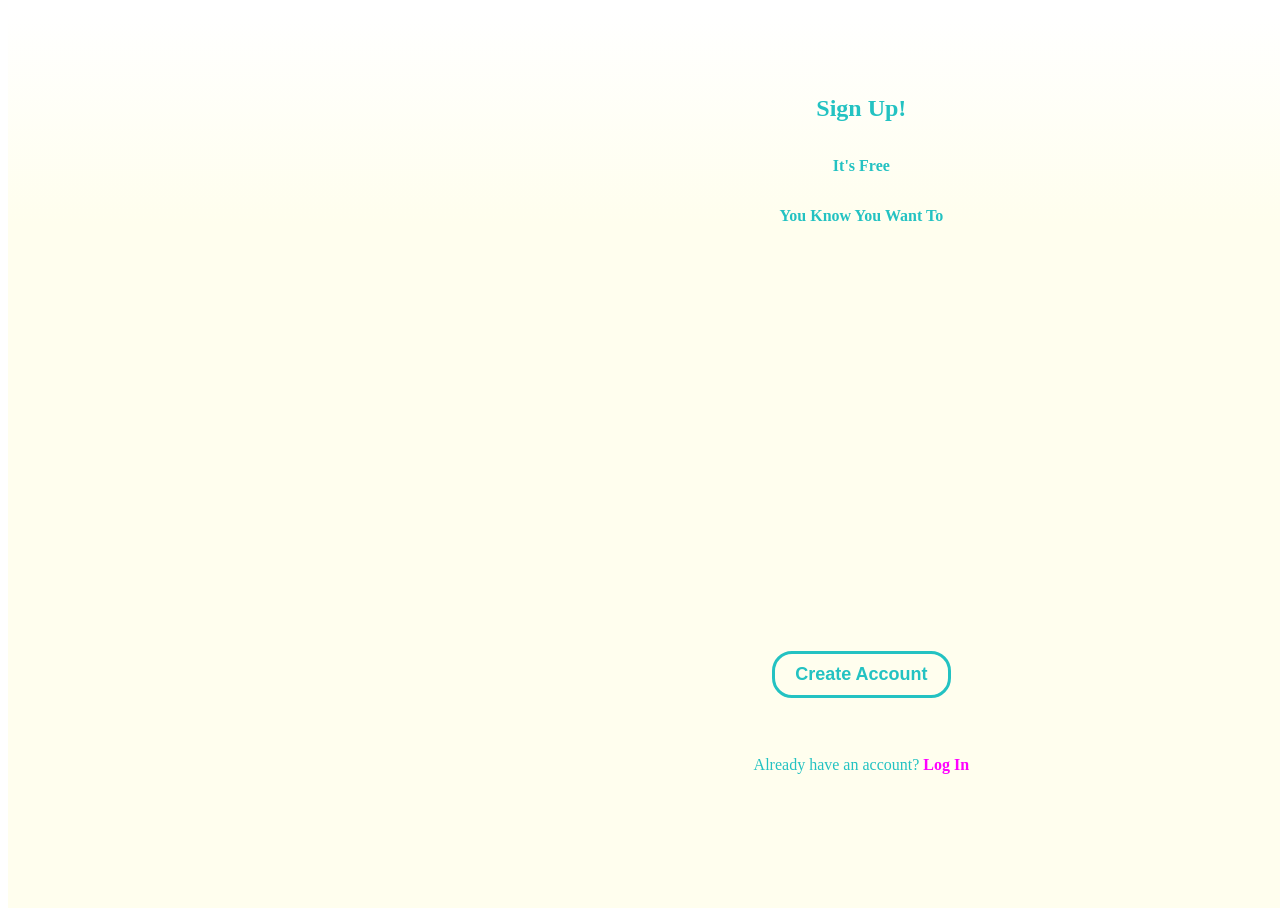
==== signUpForm.html @ 6d192641 "Add and style button and text" ====
<!DOCTYPE html>
<html lang="en">
<head>
  <meta charset="UTF-8">
  <meta name="viewport" content="width=device-width, initial-scale=1.0">
  <title>Document</title>
  <link rel="stylesheet" href="signUpForm.css">
  <script src="signUpForm.js"></script>
</head>
<body>
    <div id="image-div">
    </div>
    <div id="content">
      <div id="header-text">
        <h2>Sign Up!</h1>
        <p>It's Free</p>
        <p>You Know You Want To</p>
      </div>

      <div id="form-collection">

      </div>

      <div id="submit">
        <button type="button" id="submit-button"> Create Account</button>
        <p>Already have an account? <a id="log-in" href="">Log In</a></p>
      </div>
    </div>
</body>
</html>
---- signUpForm.css ----
:root{
  --default-color : rgba(35, 194, 194);
  --error-color : magenta;
  background-color: white;
}

body{
  display: flex;
  height: 100vh;
  width: 100vw;
  background: linear-gradient(180deg, rgba(255,255,255,1) 0%, rgba(255,254,238,1) 24%);
}

body > div{
  width: 100%;
  height: 100%;
  color:var(--default-color);
}

@media only screen and (max-width: 600px) {
  #image-div {
      display: none;
  }
}

#image-div{
  flex:1;
}

#content{
  flex:2;
  display: flex;
  flex-direction: column;
}

#content > div{
  flex:1;
  width: 100%;
}

#header-text{
  display: flex;
  flex-direction: column;
  justify-content: center;
}

#header-text > h2, #header-text > p{
  text-align: center;
  font-weight: 700;
}

#submit{
  display: flex;
  flex-direction: column;
  align-items: center;
  justify-content: start;
}

#submit-button{
  margin: 5%;
  padding:10px 20px;
  border-radius: 20px;
  border-width: 3px;
  border-color: var(--default-color);
  background: none;
  border-style: solid;
  font-weight: 700;
  font-size: large;
  color:var(--default-color)
}

#log-in{
  color:var(--error-color);
  text-align: center;
  text-decoration: none;
  font-weight: 700;
}
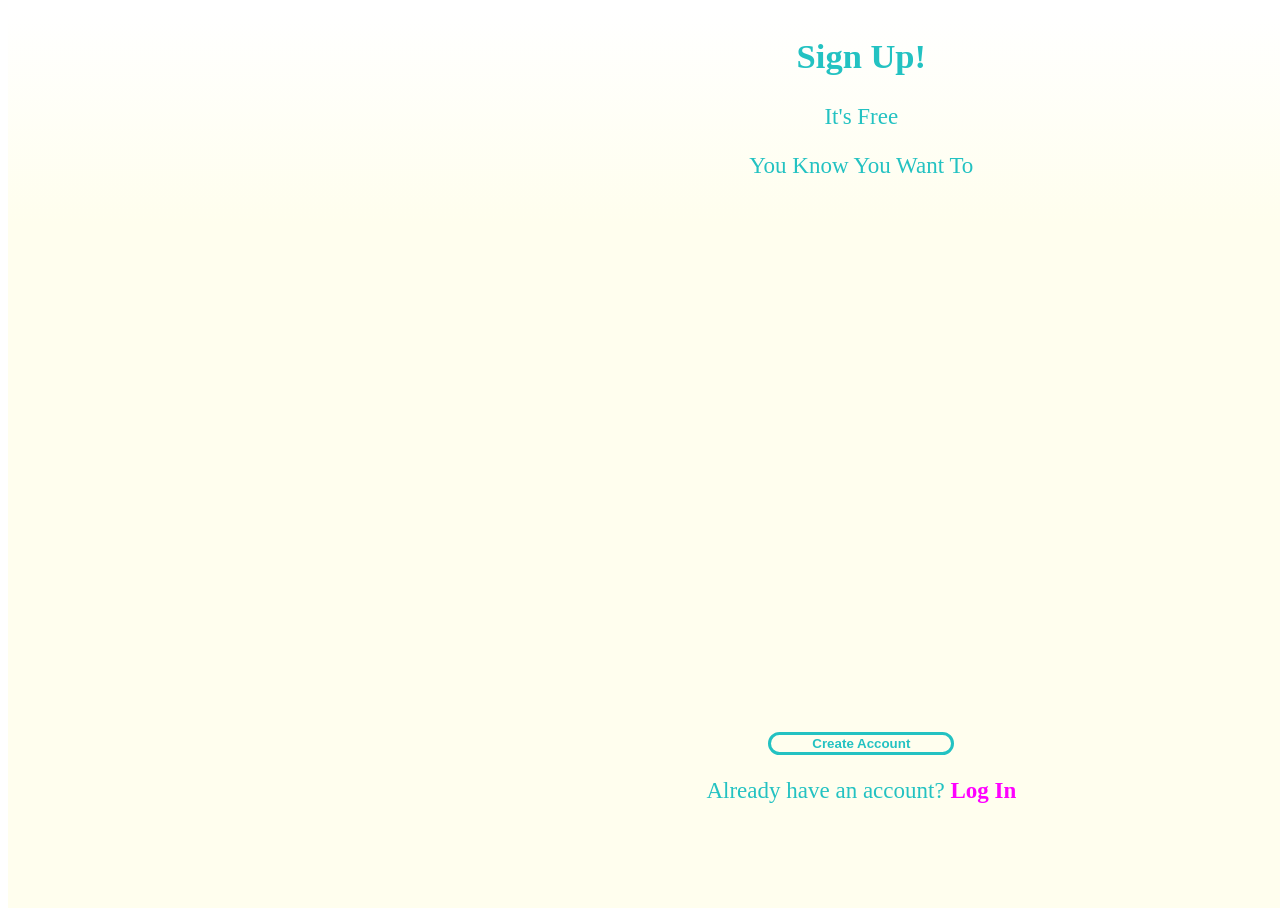
==== commit 96d1720d: "Center all existing content" ====
--- a/signUpForm.html
+++ b/signUpForm.html
@@ -18,7 +18,7 @@
       </div>
 
       <div id="form-collection">
-
+        
       </div>
 
       <div id="submit">
--- a/signUpForm.css
+++ b/signUpForm.css
@@ -8,6 +8,7 @@
   display: flex;
   height: 100vh;
   width: 100vw;
+  font-size: calc(2vh + 5px);
   background: linear-gradient(180deg, rgba(255,255,255,1) 0%, rgba(255,254,238,1) 24%);
 }
 
@@ -24,54 +25,48 @@
 }
 
 #image-div{
-  flex:1;
+  flex: 1;
 }
 
 #content{
   flex:2;
   display: flex;
   flex-direction: column;
-}
-
-#content > div{
-  flex:1;
-  width: 100%;
+  align-items: center;
 }
 
 #header-text{
-  display: flex;
-  flex-direction: column;
-  justify-content: center;
+  flex:2;
+  text-align: center;
 }
 
-#header-text > h2, #header-text > p{
-  text-align: center;
-  font-weight: 700;
+#form-collection{
+  flex:2;
 }
 
 #submit{
-  display: flex;
-  flex-direction: column;
-  align-items: center;
-  justify-content: start;
+  flex:1;
 }
 
 #submit-button{
-  margin: 5%;
-  padding:10px 20px;
-  border-radius: 20px;
-  border-width: 3px;
+  width: 60%;
+  margin-left: 20%;
+  border-radius: 1rem;
+  border-width: .2rem;
   border-color: var(--default-color);
-  background: none;
   border-style: solid;
   font-weight: 700;
-  font-size: large;
-  color:var(--default-color)
+  color: var(--default-color);
+  background:none;
+}
+
+#submit-button:hover{
+  background-color: var(--default-color);
+  color:white;
 }
 
 #log-in{
+  font-weight: 700;
   color:var(--error-color);
-  text-align: center;
   text-decoration: none;
-  font-weight: 700;
-}+}
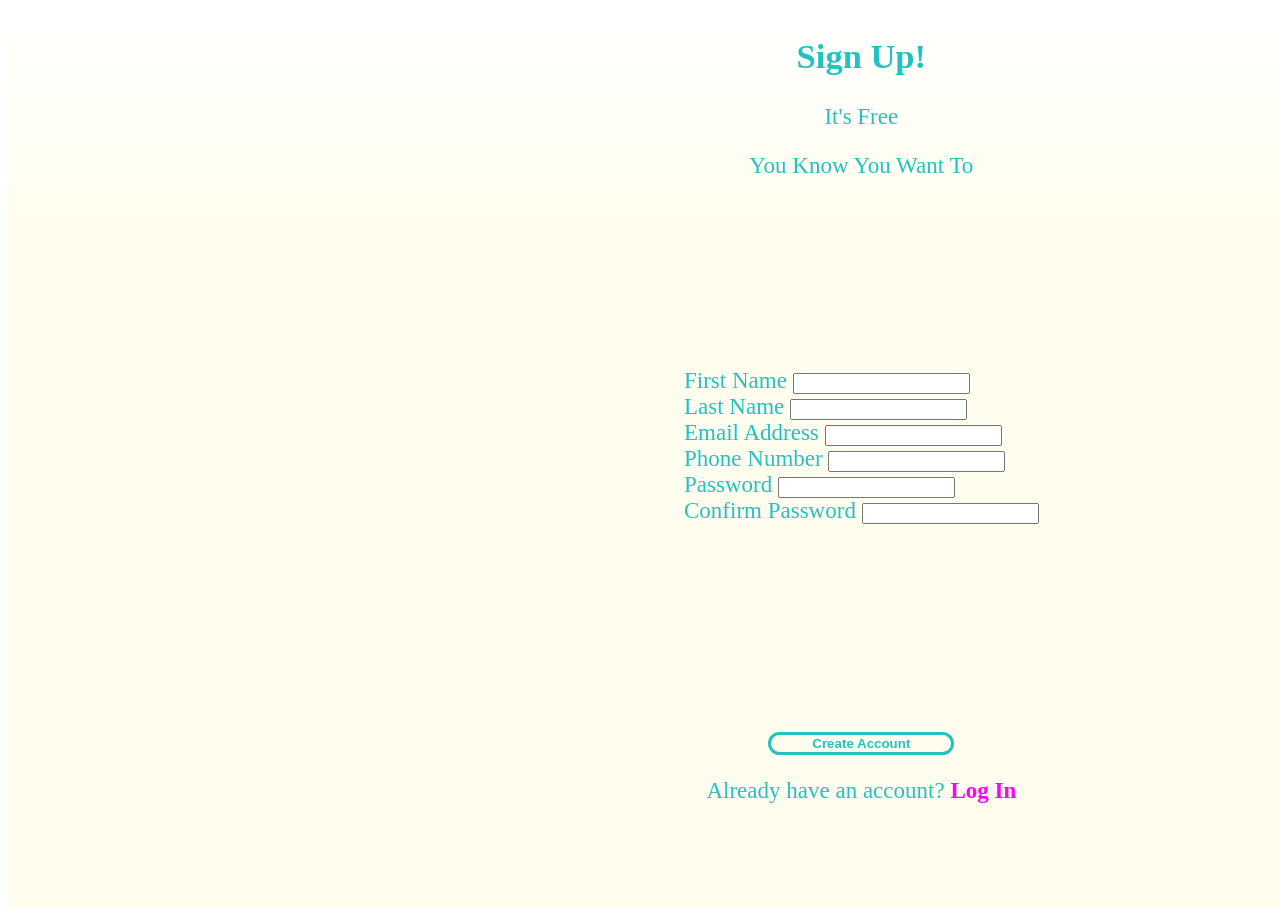
==== commit 57e795b2: "Add form information" ====
--- a/signUpForm.html
+++ b/signUpForm.html
@@ -18,7 +18,41 @@
       </div>
 
       <div id="form-collection">
-        
+        <form action="" method="post">
+          <div id="row-one" class="form-row">
+            <div class="cell">
+              <label for="first_name">First Name</label>
+              <input type="text" id="first_name" name="first_name">
+            </div>
+
+            <div class="cell">
+              <label for="last_name">Last Name</label>
+              <input type="text" id="last_name" name="last_name">
+            </div>
+          </div>
+          <div id="row-two" class="form-row">
+            <div class="cell">
+              <label for="user_email">Email Address</label>
+              <input type="email" id="user_email" name="email">
+            </div>
+
+            <div class="cell">
+              <label for="phone_number">Phone Number</label>
+              <input type="text" id="phone_number" name="phone_number">
+            </div>
+          </div>
+          <div id="row-three" class="row">
+            <div class="cell">
+              <label for="user_password">Password</label>
+              <input type="password" id="user_password" name="password">
+            </div>
+
+            <div class="cell">
+              <label for="user_password_confirm"> Confirm Password</label>
+              <input type="password" id="user_password" name="password_confirm">
+            </div>
+          </div>
+        </form>
       </div>
 
       <div id="submit">
--- a/signUpForm.css
+++ b/signUpForm.css
@@ -42,7 +42,15 @@
 
 #form-collection{
   flex:2;
+  display: flex;
+  flex-direction: column;
 }
+
+.row{
+  flex:1;
+}
+
+
 
 #submit{
   flex:1;
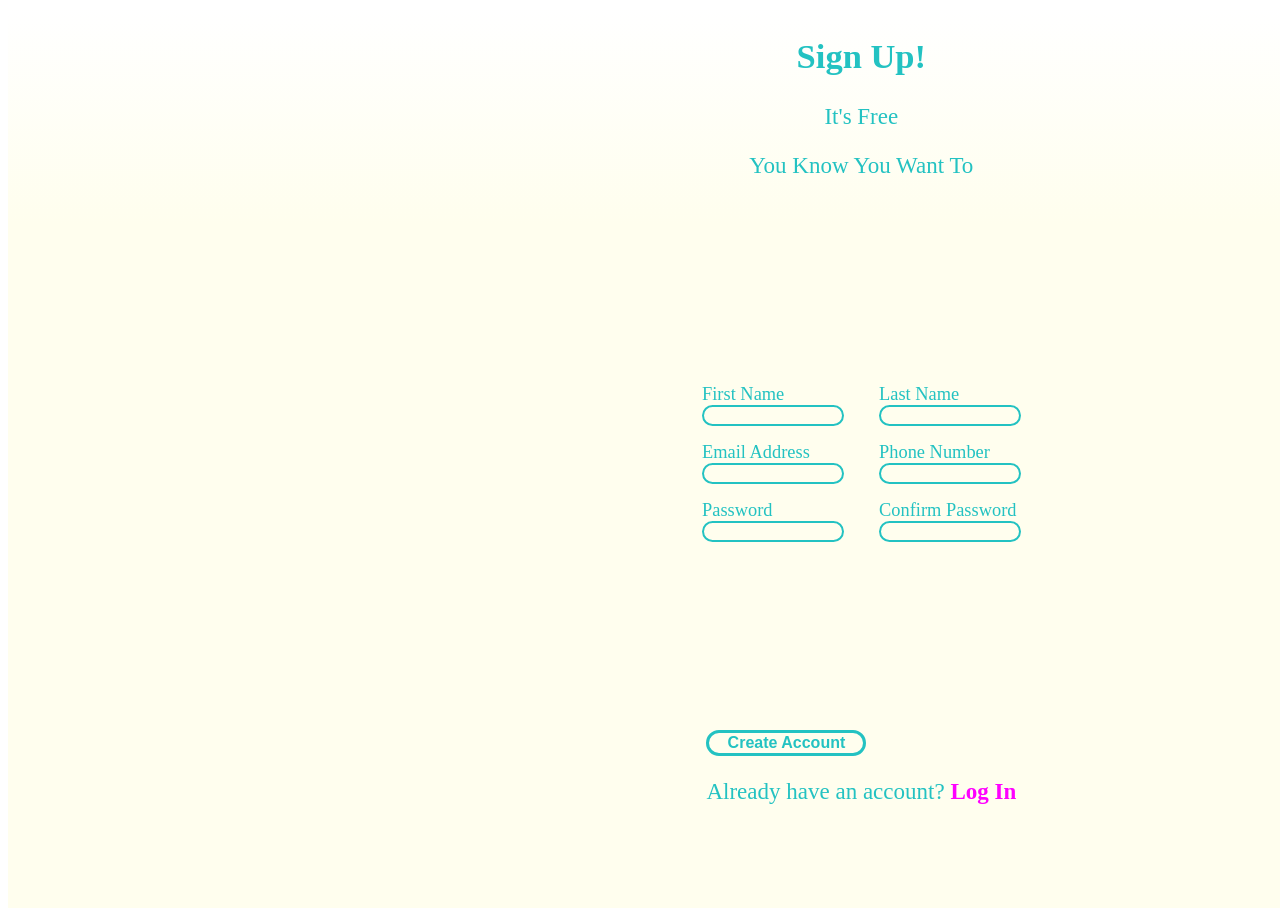
==== commit 008c1eaa: "Add styling to buttons" ====
--- a/signUpForm.html
+++ b/signUpForm.html
@@ -41,7 +41,7 @@
               <input type="text" id="phone_number" name="phone_number">
             </div>
           </div>
-          <div id="row-three" class="row">
+          <div id="row-three" class="form-row">
             <div class="cell">
               <label for="user_password">Password</label>
               <input type="password" id="user_password" name="password">
--- a/signUpForm.css
+++ b/signUpForm.css
@@ -46,19 +46,40 @@
   flex-direction: column;
 }
 
-.row{
+.form-row{
+  padding-top: 1rem;
   flex:1;
+  display: flex;
+  justify-content: space-around;
 }
 
+.cell{
+  display: flex;
+  flex-direction: column;
+  width:40%;
+  font-size: .8em;
+  justify-content: space-between;
+}
 
+.cell > input{
+  border-color: var(--default-color);
+  background:transparent;
+  border-radius: 1rem;
+  border-style: solid;
+}
+
+input:invalid{
+  border-color: var(--error-color);
+}
 
 #submit{
   flex:1;
 }
 
 #submit-button{
-  width: 60%;
-  margin-left: 20%;
+  width: 10rem;
+  font-size:1rem;
+  margin:auto;
   border-radius: 1rem;
   border-width: .2rem;
   border-color: var(--default-color);
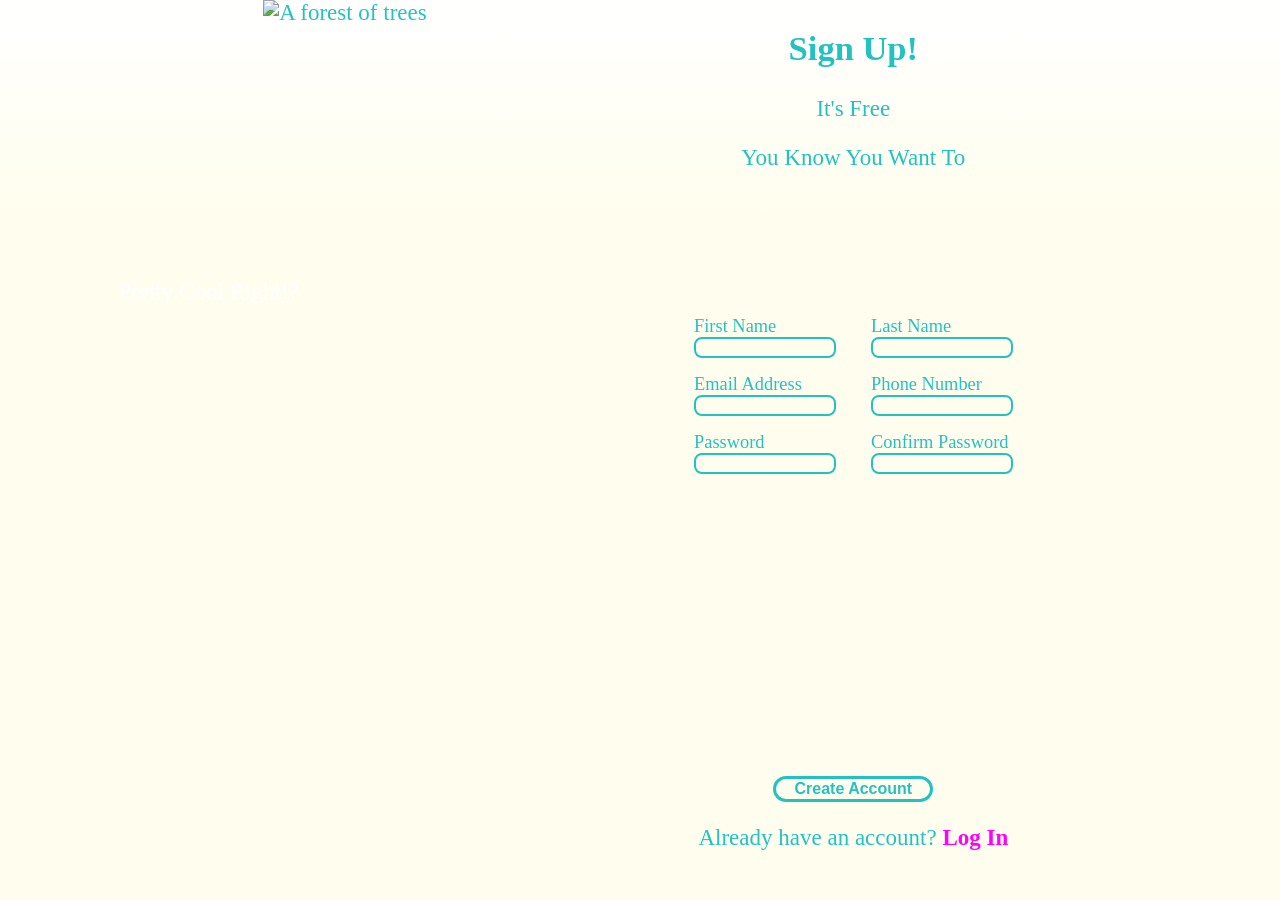
==== commit 6cf7d403: "Add content to image portion" ====
--- a/signUpForm.html
+++ b/signUpForm.html
@@ -9,6 +9,10 @@
 </head>
 <body>
     <div id="image-div">
+      <img src="./img/beach-2562563_1920.jpg" alt="A forest of trees" id="forest">
+      <div id="overlay">
+        <p>Pretty Cool Right!?</p>
+      </div>
     </div>
     <div id="content">
       <div id="header-text">
--- a/signUpForm.css
+++ b/signUpForm.css
@@ -6,6 +6,7 @@
 
 body{
   display: flex;
+  margin:0px;
   height: 100vh;
   width: 100vw;
   font-size: calc(2vh + 5px);
@@ -26,6 +27,24 @@
 
 #image-div{
   flex: 1;
+  overflow: hidden;
+  display: flex;
+  justify-content: end;
+  position:relative
+}
+
+#overlay{
+  position:fixed;
+  text-align: center;
+  margin-top: 20%;
+  margin-right: 10%;
+  color:white;
+}
+
+#forest{
+  margin: 0px;
+  padding: 0px;
+  max-height: 100%;
 }
 
 #content{
@@ -41,7 +60,7 @@
 }
 
 #form-collection{
-  flex:2;
+  flex:3;
   display: flex;
   flex-direction: column;
 }
@@ -64,7 +83,7 @@
 .cell > input{
   border-color: var(--default-color);
   background:transparent;
-  border-radius: 1rem;
+  border-radius: .5rem;
   border-style: solid;
 }
 
@@ -72,14 +91,21 @@
   border-color: var(--error-color);
 }
 
+input:focus{
+  outline-color: var(--default-color);
+}
+
 #submit{
   flex:1;
+  display: flex;
+  flex-direction: column;
+  justify-content: center;
+  align-items: center;
 }
 
 #submit-button{
   width: 10rem;
   font-size:1rem;
-  margin:auto;
   border-radius: 1rem;
   border-width: .2rem;
   border-color: var(--default-color);
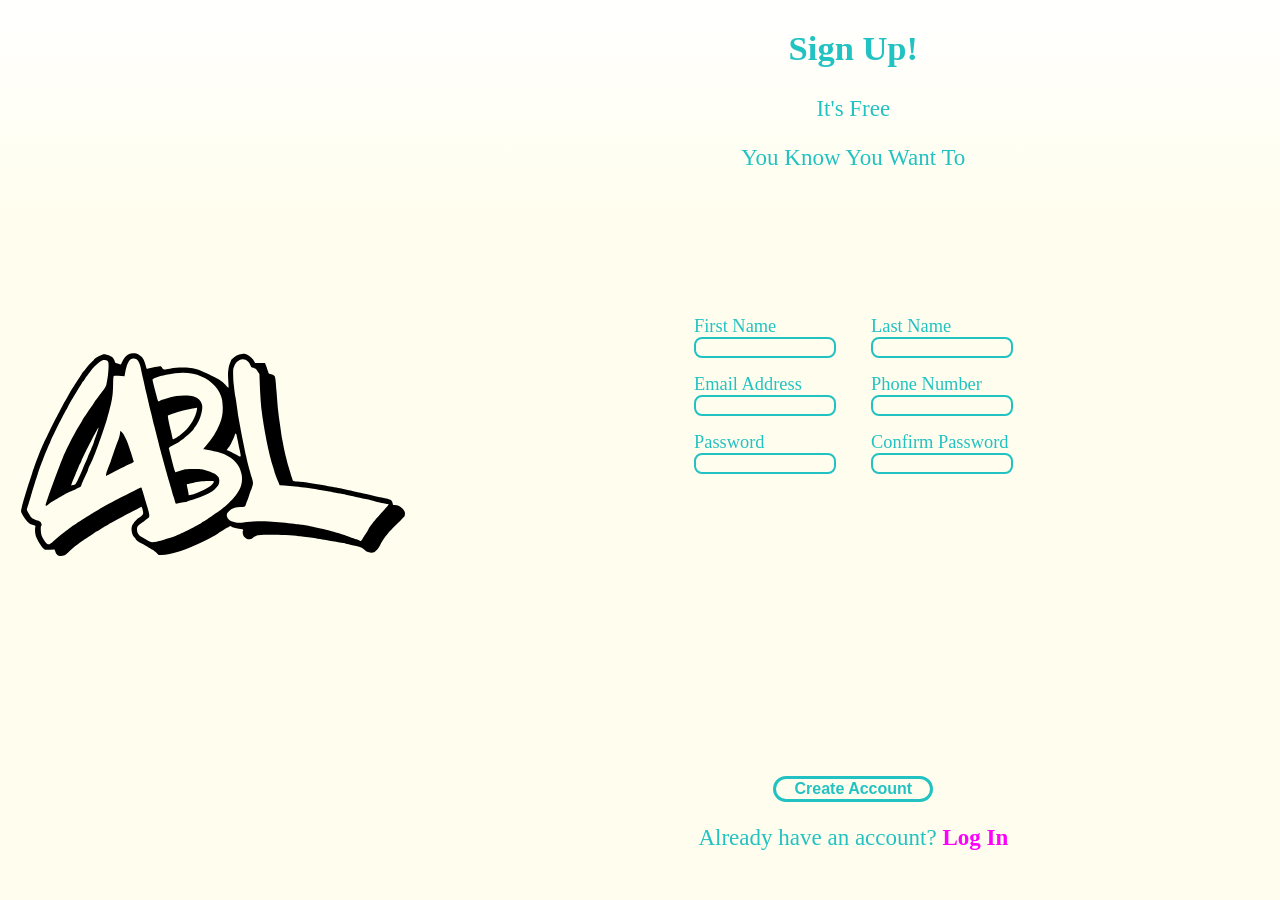
==== commit dc832037: "Change img to SVG logo" ====
--- a/signUpForm.html
+++ b/signUpForm.html
@@ -9,10 +9,8 @@
 </head>
 <body>
     <div id="image-div">
-      <img src="./img/beach-2562563_1920.jpg" alt="A forest of trees" id="forest">
-      <div id="overlay">
-        <p>Pretty Cool Right!?</p>
-      </div>
+        <img src="./img/SVG-Logo-fit.svg" alt="ABL logo" id="logo">
+    </div>
     </div>
     <div id="content">
       <div id="header-text">
--- a/signUpForm.css
+++ b/signUpForm.css
@@ -19,32 +19,21 @@
   color:var(--default-color);
 }
 
-@media only screen and (max-width: 600px) {
+@media only screen and (max-width: 650px) {
   #image-div {
       display: none;
   }
 }
 
-#image-div{
+#image-div {
   flex: 1;
-  overflow: hidden;
   display: flex;
-  justify-content: end;
-  position:relative
+  align-items: center;
+  justify-content: center; /* Center horizontally */
 }
 
-#overlay{
-  position:fixed;
-  text-align: center;
-  margin-top: 20%;
-  margin-right: 10%;
-  color:white;
-}
-
-#forest{
-  margin: 0px;
-  padding: 0px;
-  max-height: 100%;
+#logo{
+  width:90%;
 }
 
 #content{
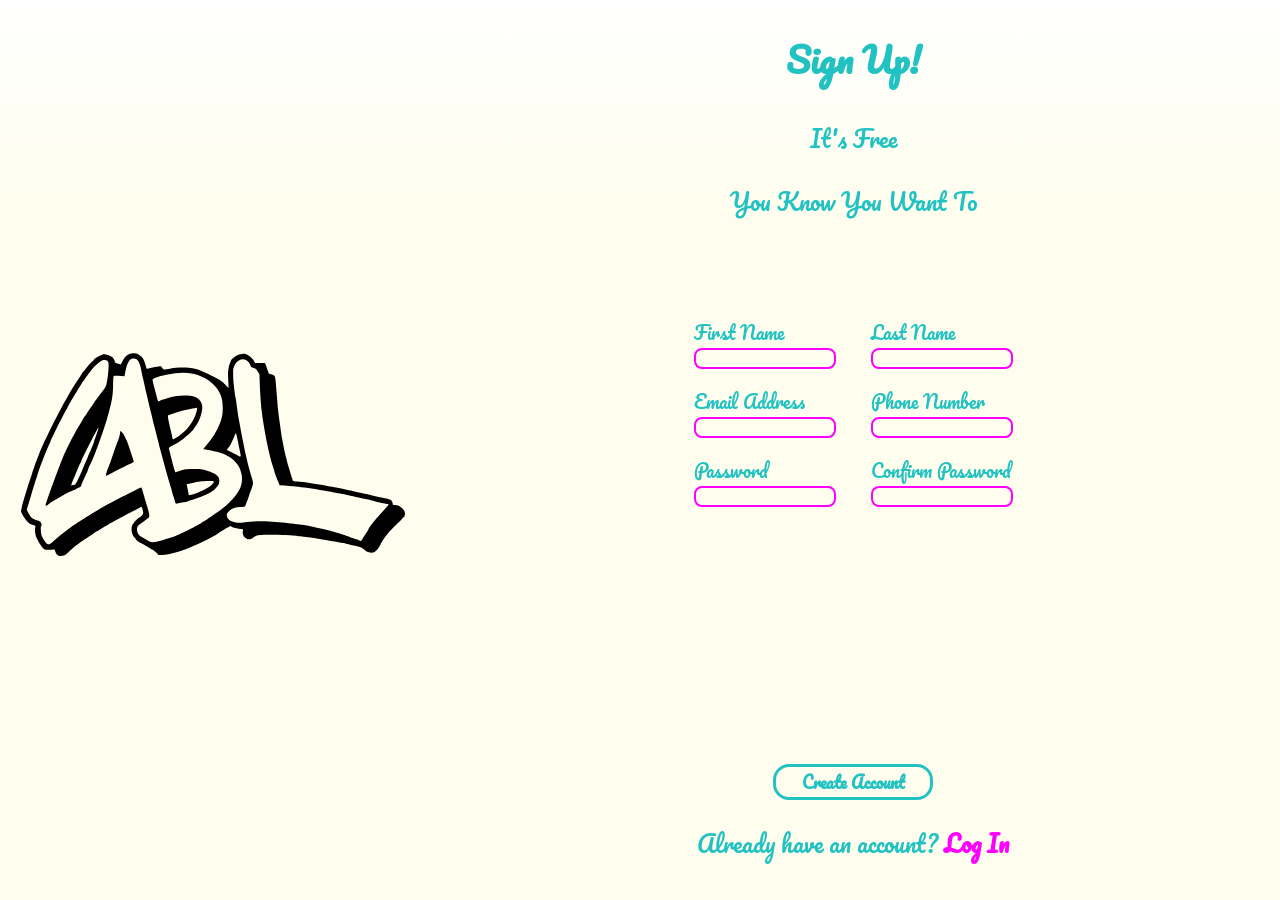
==== commit 5fe3d969: "Change font to external Pacifico" ====
--- a/signUpForm.html
+++ b/signUpForm.html
@@ -5,6 +5,7 @@
   <meta name="viewport" content="width=device-width, initial-scale=1.0">
   <title>Document</title>
   <link rel="stylesheet" href="signUpForm.css">
+  <link href="https://fonts.googleapis.com/css2?family=Pacifico&display=swap" rel="stylesheet">
   <script src="signUpForm.js"></script>
 </head>
 <body>
@@ -24,41 +25,41 @@
           <div id="row-one" class="form-row">
             <div class="cell">
               <label for="first_name">First Name</label>
-              <input type="text" id="first_name" name="first_name">
+              <input type="text" id="first_name" name="first_name" required>
             </div>
 
             <div class="cell">
               <label for="last_name">Last Name</label>
-              <input type="text" id="last_name" name="last_name">
+              <input type="text" id="last_name" name="last_name" required>
             </div>
           </div>
           <div id="row-two" class="form-row">
             <div class="cell">
               <label for="user_email">Email Address</label>
-              <input type="email" id="user_email" name="email">
+              <input type="email" id="user_email" name="email" pattern="^[a-zA-Z0-9._%+-]+@[a-zA-Z0-9.-]+\.[a-zA-Z]{2,}$" required>
             </div>
 
             <div class="cell">
               <label for="phone_number">Phone Number</label>
-              <input type="text" id="phone_number" name="phone_number">
+              <input type="text" id="phone_number" name="phone_number" pattern="^\d{3}-\d{3}-\d{4}$" required>
             </div>
           </div>
           <div id="row-three" class="form-row">
             <div class="cell">
               <label for="user_password">Password</label>
-              <input type="password" id="user_password" name="password">
+              <input type="password" id="user_password" name="password" minlength="8" required>
             </div>
 
             <div class="cell">
               <label for="user_password_confirm"> Confirm Password</label>
-              <input type="password" id="user_password" name="password_confirm">
+              <input type="password" id="user_password_confirm" name="password_confirm" minlength="8" required>
             </div>
           </div>
         </form>
       </div>
 
       <div id="submit">
-        <button type="button" id="submit-button"> Create Account</button>
+        <button type="submit" id="submit-button"> Create Account</button>
         <p>Already have an account? <a id="log-in" href="">Log In</a></p>
       </div>
     </div>
--- a/signUpForm.css
+++ b/signUpForm.css
@@ -5,6 +5,7 @@
 }
 
 body{
+  font-family: 'Pacifico', 'Roboto', cursive;
   display: flex;
   margin:0px;
   height: 100vh;
@@ -93,6 +94,7 @@
 }
 
 #submit-button{
+  font-family: 'Pacifico', 'Roboto', cursive;
   width: 10rem;
   font-size:1rem;
   border-radius: 1rem;
